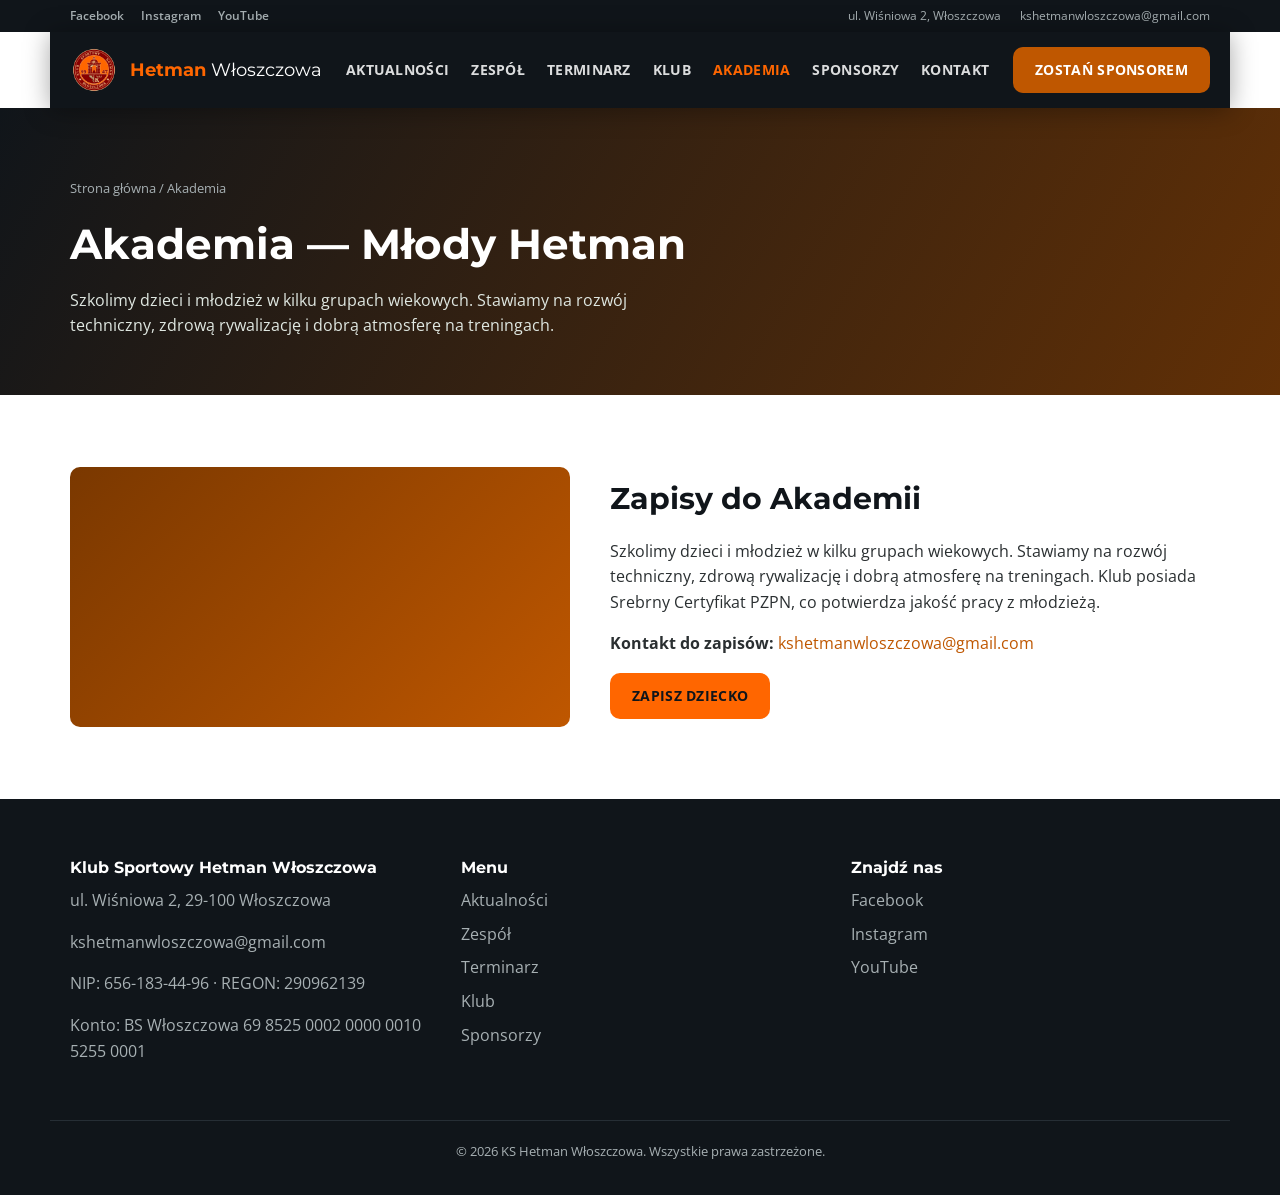
==== Strona-hetman/akademia.html @ 56210411 "Redesign site in the style of a big club (full-bleed hero, floating match bar) and split into separa" ====
<!DOCTYPE html>
<html lang="pl">
<head>
<meta charset="UTF-8">
<meta name="viewport" content="width=device-width, initial-scale=1.0">
<title>Akademia — KS Hetman Włoszczowa</title>
<meta name="description" content="Akademia Młody Hetman — szkolenie dzieci i młodzieży w KS Hetman Włoszczowa.">
<link rel="preconnect" href="https://fonts.googleapis.com">
<link href="https://fonts.googleapis.com/css2?family=Montserrat:wght@400;600;700;800;900&family=Open+Sans:wght@400;600&display=swap" rel="stylesheet">
<link rel="stylesheet" href="style.css">
</head>
<body>

<div class="topbar">
  <div class="container topbar-inner">
    <div class="topbar-social">
      <a href="#" aria-label="Facebook">Facebook</a>
      <a href="#" aria-label="Instagram">Instagram</a>
      <a href="#" aria-label="YouTube">YouTube</a>
    </div>
    <div class="topbar-contact">
      <span>ul. Wiśniowa 2, Włoszczowa</span>
      <span>kshetmanwloszczowa@gmail.com</span>
    </div>
  </div>
</div>

<header class="site-header">
  <div class="container navbar">
    <a class="brand" href="index.html">
      <img class="brand-logo" src="logo-klubu.png" alt="Herb KS Hetman Włoszczowa" onerror="this.src='placeholder-logo.svg'">
      <span class="brand-text"><strong>Hetman</strong> Włoszczowa</span>
    </a>

    <button class="nav-toggle" id="navToggle" aria-label="Otwórz menu">☰</button>

    <nav class="main-nav" id="mainNav">
      <a href="aktualnosci.html">Aktualności</a>
      <a href="zespol.html">Zespół</a>
      <a href="terminarz.html">Terminarz</a>
      <a href="klub.html">Klub</a>
      <a href="akademia.html" class="active">Akademia</a>
      <a href="sponsorzy.html">Sponsorzy</a>
      <a href="kontakt.html">Kontakt</a>
    </nav>

    <a class="btn btn-cta" href="sponsorzy.html">Zostań sponsorem</a>
  </div>
</header>

<section class="page-hero">
  <div class="container">
    <span class="breadcrumb"><a href="index.html">Strona główna</a> / Akademia</span>
    <h1>Akademia — Młody Hetman</h1>
    <p>Szkolimy dzieci i młodzież w kilku grupach wiekowych. Stawiamy na rozwój techniczny, zdrową rywalizację i dobrą atmosferę na treningach.</p>
  </div>
</section>

<section class="section" id="akademia">
  <div class="container academy-grid">
    <div class="academy-media" aria-hidden="true"></div>
    <div class="academy-text">
      <h2 class="section-title">Zapisy do Akademii</h2>
      <p>Szkolimy dzieci i młodzież w kilku grupach wiekowych. Stawiamy na rozwój techniczny, zdrową rywalizację i dobrą atmosferę na treningach. Klub posiada Srebrny Certyfikat PZPN, co potwierdza jakość pracy z młodzieżą.</p>
      <p><strong>Kontakt do zapisów:</strong> <a href="mailto:kshetmanwloszczowa@gmail.com">kshetmanwloszczowa@gmail.com</a></p>
      <a class="btn btn-primary" href="kontakt.html">Zapisz dziecko</a>
    </div>
  </div>
</section>

<footer class="site-footer">
  <div class="container footer-grid">
    <div>
      <h3>Klub Sportowy Hetman Włoszczowa</h3>
      <p>ul. Wiśniowa 2, 29-100 Włoszczowa</p>
      <p><a href="mailto:kshetmanwloszczowa@gmail.com">kshetmanwloszczowa@gmail.com</a></p>
      <p>NIP: 656-183-44-96 &middot; REGON: 290962139</p>
      <p>Konto: BS Włoszczowa 69 8525 0002 0000 0010 5255 0001</p>
    </div>
    <div>
      <h3>Menu</h3>
      <a href="aktualnosci.html">Aktualności</a>
      <a href="zespol.html">Zespół</a>
      <a href="terminarz.html">Terminarz</a>
      <a href="klub.html">Klub</a>
      <a href="sponsorzy.html">Sponsorzy</a>
    </div>
    <div>
      <h3>Znajdź nas</h3>
      <a href="#">Facebook</a>
      <a href="#">Instagram</a>
      <a href="#">YouTube</a>
    </div>
  </div>
  <div class="container footer-bottom">
    <p>&copy; <span id="year"></span> KS Hetman Włoszczowa. Wszystkie prawa zastrzeżone.</p>
  </div>
</footer>

<script src="script.js"></script>
</body>
</html>
---- Strona-hetman/style.css ----
/* =========================================================
   KS Hetman Włoszczowa — style strony
   Inspiracja układem: widzew.com.pl (skala dopasowana do klubu IV ligi)
   Kolory klubowe: zmień poniższe zmienne, gdy dodasz prawdziwe logo,
   aby dopasować odcienie do herbu klubu.
   ========================================================= */

:root {
  --color-primary: #bf5700;      /* ciemny pomarańcz z herbu klubu (główny kolor marki) */
  --color-primary-dark: #7a3800;
  --color-accent: #ff6600;       /* jaskrawy pomarańcz z herbu klubu */
  --color-cream: #f7e3c8;        /* kremowy akcent z herbu */
  --color-dark: #10151a;
  --color-dark-2: #171e24;
  --color-text: #2a2f31;
  --color-muted: #6b7280;
  --color-muted-light: #a7b0b3;
  --color-bg-alt: #f5f6f4;
  --color-white: #ffffff;

  --font-heading: 'Montserrat', sans-serif;
  --font-body: 'Open Sans', sans-serif;

  --radius: 10px;
  --shadow: 0 6px 20px rgba(0,0,0,0.08);
  --shadow-lg: 0 20px 40px rgba(0,0,0,0.35);
}

* { box-sizing: border-box; }
html { scroll-behavior: smooth; }

body {
  margin: 0;
  font-family: var(--font-body);
  color: var(--color-text);
  line-height: 1.6;
  background: var(--color-white);
}

h1, h2, h3, h4 {
  font-family: var(--font-heading);
  margin: 0 0 0.5em;
  color: var(--color-dark);
}

p { margin: 0 0 1em; }
a { text-decoration: none; color: var(--color-primary); }

.container {
  width: 100%;
  max-width: 1180px;
  margin: 0 auto;
  padding: 0 20px;
}

/* ===== TOPBAR ===== */
.topbar {
  background: var(--color-dark);
  color: var(--color-muted-light);
  font-size: 0.78rem;
}
.topbar-inner {
  display: flex;
  justify-content: space-between;
  align-items: center;
  padding: 6px 20px;
  flex-wrap: wrap;
  gap: 8px;
}
.topbar-social a {
  color: var(--color-muted-light);
  margin-right: 14px;
  font-weight: 600;
}
.topbar-contact span { margin-left: 16px; }

/* ===== NAVBAR ===== */
.site-header { position: sticky; top: 0; z-index: 50; }
.navbar {
  display: flex;
  align-items: center;
  justify-content: space-between;
  gap: 16px;
  padding: 14px 20px;
  background: var(--color-dark);
  box-shadow: 0 2px 24px rgba(0,0,0,0.35);
}
.brand {
  display: flex;
  align-items: center;
  gap: 12px;
}
.brand-logo {
  height: 48px;
  width: 48px;
  object-fit: contain;
}
.brand-text {
  font-family: var(--font-heading);
  font-size: 1.1rem;
  color: var(--color-white);
  white-space: nowrap;
}
.brand-text strong { color: var(--color-accent); }

.main-nav {
  display: flex;
  gap: 22px;
  flex: 1;
  justify-content: center;
}
.main-nav a {
  color: var(--color-white);
  opacity: 0.85;
  font-weight: 700;
  font-size: 0.85rem;
  text-transform: uppercase;
  letter-spacing: 0.3px;
}
.main-nav a:hover { color: var(--color-accent); opacity: 1; }
.main-nav a.active { color: var(--color-accent); opacity: 1; }

.nav-toggle {
  display: none;
  background: none;
  border: none;
  color: var(--color-white);
  font-size: 1.6rem;
  cursor: pointer;
}

.btn-cta {
  background: var(--color-primary);
  color: var(--color-white);
  padding: 10px 18px;
  border-radius: var(--radius);
  font-weight: 700;
  font-size: 0.85rem;
  white-space: nowrap;
}

/* ===== HERO: pełnoekranowe zdjęcie, tekst dosunięty do dołu (styl dużych klubów) ===== */
.hero {
  background-color: var(--color-primary-dark);
  background-size: cover;
  background-position: center 22%;
  color: var(--color-white);
  min-height: 100vh;
  display: flex;
  align-items: flex-end;
  padding: 40px 20px 160px;
}
.hero-content { max-width: 720px; }
.hero-feature-badge {
  display: inline-block;
  background: var(--color-accent);
  color: var(--color-dark);
  font-weight: 800;
  font-size: 0.75rem;
  text-transform: uppercase;
  letter-spacing: 0.5px;
  padding: 6px 12px;
  border-radius: 20px;
  margin-bottom: 16px;
}
.hero h1 {
  color: var(--color-white);
  font-size: clamp(2.4rem, 5vw, 4rem);
  line-height: 1.1;
}
.hero-content p { color: #dfe7e1; max-width: 520px; font-size: 1.05rem; }
.hero-cta { display: flex; gap: 14px; flex-wrap: wrap; }

.btn {
  display: inline-block;
  padding: 12px 22px;
  border-radius: var(--radius);
  font-weight: 700;
  font-size: 0.85rem;
  text-transform: uppercase;
  letter-spacing: 0.3px;
}
.btn-primary { background: var(--color-accent); color: var(--color-dark); }
.btn-outline { border: 2px solid var(--color-white); color: var(--color-white); }

/* ===== PASEK MECZOWY: "pływająca" belka najeżdżająca na dół zdjęcia hero ===== */
.match-bar {
  position: relative;
  z-index: 5;
  margin: -90px 0 40px;
}
.match-bar-inner {
  display: flex;
  flex-wrap: wrap;
  gap: 2px;
  border-radius: var(--radius);
  overflow: hidden;
  box-shadow: 0 20px 45px rgba(0,0,0,0.3);
}
.match-card {
  background: var(--color-white);
  color: var(--color-text);
  padding: 22px;
}
.match-card-inline { flex: 2; min-width: 300px; }
.match-card-label {
  display: block;
  text-transform: uppercase;
  font-size: 0.7rem;
  font-weight: 800;
  color: var(--color-primary);
  letter-spacing: 0.5px;
  margin-bottom: 10px;
}
.match-teams {
  display: flex;
  align-items: center;
  justify-content: space-between;
  margin: 6px 0 14px;
}
.team { display: flex; flex-direction: column; align-items: center; gap: 6px; flex: 1; }
.team img { width: 52px; height: 52px; object-fit: contain; }
.team span { font-weight: 700; font-size: 0.8rem; text-align: center; }
.match-score { font-weight: 800; font-size: 1.1rem; color: var(--color-muted); }
.match-meta { text-align: center; font-size: 0.8rem; color: var(--color-muted); margin: 0; }
.match-meta-league { font-weight: 700; color: var(--color-primary); margin-top: 2px; }

.last-match-strip {
  background: var(--color-dark);
  padding: 22px;
}
.last-match-strip-inline { flex: 1; min-width: 220px; display: flex; flex-direction: column; justify-content: center; }
.last-match-strip .match-card-label { color: var(--color-accent); }
.last-match-row {
  display: flex;
  align-items: center;
  justify-content: space-between;
  font-weight: 700;
  color: var(--color-white);
}

@media (max-width: 700px) {
  .hero { padding-bottom: 210px; }
  .match-bar-inner { border-radius: var(--radius); }
}

/* ===== BANER PODSTRONY (nagłówek na osobnych stronach, np. Aktualności, Zespół) ===== */
.page-hero {
  background: linear-gradient(120deg, var(--color-dark) 0%, var(--color-primary-dark) 130%);
  color: var(--color-white);
  padding: 70px 20px 56px;
}
.page-hero .breadcrumb {
  display: block;
  color: var(--color-muted-light);
  font-size: 0.82rem;
  margin-bottom: 12px;
}
.page-hero .breadcrumb a { color: var(--color-muted-light); }
.page-hero .breadcrumb a:hover { color: var(--color-accent); }
.page-hero a { color: var(--color-accent); }
.page-hero h1 {
  color: var(--color-white);
  font-size: clamp(1.9rem, 4vw, 2.6rem);
  margin-bottom: 10px;
}
.page-hero p {
  color: #dfe7e1;
  max-width: 620px;
  margin: 0;
}

/* ===== SKRÓTY / KAFELKI "POZNAJ KLUB" (strona główna → podstrony) ===== */
.quick-links-grid {
  display: grid;
  grid-template-columns: repeat(auto-fit, minmax(200px, 1fr));
  gap: 20px;
}
.quick-link-card {
  display: block;
  background: var(--color-white);
  border-radius: var(--radius);
  padding: 26px 22px;
  box-shadow: var(--shadow);
  border-top: 3px solid var(--color-accent);
  transition: transform 0.25s ease, box-shadow 0.25s ease;
}
.quick-link-card:hover { transform: translateY(-6px); box-shadow: var(--shadow-lg); }
.quick-link-card h3 { margin-bottom: 6px; font-size: 1.1rem; }
.quick-link-card p { margin: 0; color: var(--color-muted); font-size: 0.88rem; }
.quick-link-card span.quick-link-arrow { display: inline-block; margin-top: 10px; font-weight: 800; color: var(--color-primary); }

.section-more { text-align: center; margin-top: 36px; }

/* ===== KONTAKT (osobna strona) ===== */
.contact-grid {
  display: grid;
  grid-template-columns: repeat(auto-fit, minmax(220px, 1fr));
  gap: 20px;
}
.contact-card {
  background: var(--color-white);
  border-radius: var(--radius);
  padding: 24px;
  box-shadow: var(--shadow);
}
.contact-card h3 { font-size: 0.95rem; text-transform: uppercase; letter-spacing: 0.4px; color: var(--color-primary); margin-bottom: 10px; }
.contact-card p { margin: 0 0 6px; }
.contact-card a { color: var(--color-text); font-weight: 700; }
.contact-card a:hover { color: var(--color-primary); }

/* ===== STATS STRIP (osiągnięcia) ===== */
.stats-strip {
  background: var(--color-dark-2);
  padding: 24px 0;
}
.stats-grid {
  display: grid;
  grid-template-columns: repeat(4, 1fr);
  gap: 20px;
  text-align: center;
}
.stat strong { display: block; color: var(--color-accent); font-size: 1.4rem; font-family: var(--font-heading); }
.stat span { color: var(--color-muted-light); font-size: 0.8rem; }

/* ===== SECTIONS ===== */
.section { padding: 72px 0; }
.section-alt { background: var(--color-bg-alt); }
.section-dark { background: var(--color-dark); }
.section-title { font-size: 1.9rem; }
.section-title-light { color: var(--color-white); }
.section-sub { color: var(--color-muted); max-width: 640px; margin-bottom: 28px; }
.section-sub-light { color: var(--color-muted-light); }
.section-head {
  display: flex;
  justify-content: space-between;
  align-items: flex-end;
  flex-wrap: wrap;
  gap: 16px;
  margin-bottom: 28px;
}
.section-head .section-title { margin-bottom: 0; }

.tag-filters { display: flex; gap: 10px; flex-wrap: wrap; }
.tag {
  padding: 6px 14px;
  border-radius: 20px;
  background: var(--color-bg-alt);
  color: var(--color-muted);
  font-size: 0.78rem;
  font-weight: 700;
}
.tag-active { background: var(--color-primary); color: var(--color-white); }

/* ===== NEWS ===== */
.news-grid {
  display: grid;
  grid-template-columns: repeat(auto-fit, minmax(280px, 1fr));
  gap: 24px;
}
.news-card {
  background: var(--color-white);
  border-radius: var(--radius);
  overflow: hidden;
  box-shadow: var(--shadow);
  transition: transform 0.25s ease, box-shadow 0.25s ease;
}
.news-card:hover {
  transform: translateY(-6px);
  box-shadow: var(--shadow-lg);
}
.news-thumb {
  height: 160px;
  background: linear-gradient(135deg, var(--color-primary), var(--color-primary-dark));
  overflow: hidden;
}
.news-body { padding: 20px; position: relative; }
.news-tag {
  display: inline-block;
  background: var(--color-accent);
  color: var(--color-dark);
  font-size: 0.7rem;
  font-weight: 800;
  text-transform: uppercase;
  padding: 3px 10px;
  border-radius: 12px;
  margin-bottom: 10px;
}
.news-date { color: var(--color-muted); font-size: 0.78rem; text-transform: uppercase; margin-left: 8px; }
.news-link { font-weight: 700; }

/* ===== ZESPÓŁ ===== */
.squad-grid {
  display: grid;
  grid-template-columns: repeat(auto-fit, minmax(160px, 1fr));
  gap: 20px;
}
.player-card {
  text-align: center;
  background: var(--color-dark-2);
  border-radius: var(--radius);
  padding: 16px;
  transition: transform 0.25s ease;
}
.player-card:hover { transform: translateY(-6px); }
.player-photo {
  height: 160px;
  width: 100%;
  border-radius: 8px;
  background: linear-gradient(135deg, #3a4550, #1f272e);
  margin-bottom: 10px;
  object-fit: cover;
  object-position: top center;
  display: block;
}
.player-card h4 { margin: 4px 0 0; font-size: 0.95rem; color: var(--color-white); }
.player-card span { color: var(--color-muted-light); font-size: 0.8rem; }

/* ===== TERMINARZ ===== */
.table-scroll { overflow-x: auto; }
.fixtures-table {
  width: 100%;
  min-width: 480px;
  border-collapse: collapse;
  background: var(--color-white);
  box-shadow: var(--shadow);
  border-radius: var(--radius);
  overflow: hidden;
}
.fixtures-table th, .fixtures-table td {
  padding: 14px 16px;
  text-align: left;
  border-bottom: 1px solid #ececec;
  font-size: 0.9rem;
}
.fixtures-table th {
  background: var(--color-primary);
  color: var(--color-white);
  text-transform: uppercase;
  font-size: 0.78rem;
}
.fixtures-table + .fixtures-table,
.fixtures-subtitle + .fixtures-table { margin-top: 8px; }
.fixtures-subtitle {
  font-size: 1.05rem;
  margin: 32px 0 14px;
}
.fixtures-table { margin-bottom: 8px; }
.score-win { color: #1a7d2e; font-weight: 800; }
.score-loss { color: var(--color-primary); font-weight: 800; }
.score-draw { color: var(--color-muted); font-weight: 800; }

.table-position-strip {
  display: flex;
  flex-wrap: wrap;
  gap: 20px;
  background: var(--color-bg-alt);
  border-radius: var(--radius);
  padding: 16px 20px;
  margin-bottom: 30px;
  font-size: 0.85rem;
  color: var(--color-muted);
}
.table-position-strip strong { color: var(--color-primary); font-family: var(--font-heading); }

/* ===== O KLUBIE ===== */
.about-grid {
  display: grid;
  grid-template-columns: 1.2fr 1fr;
  gap: 40px;
  align-items: center;
}
.about-media {
  min-height: 260px;
  border-radius: var(--radius);
  background: linear-gradient(135deg, var(--color-accent), var(--color-primary));
}

/* ===== HISTORIA KLUBU (linia czasu, animacje) ===== */
.eyebrow-dark { color: var(--color-primary); text-transform: uppercase; font-weight: 800; font-size: 0.78rem; letter-spacing: 1px; margin-bottom: 6px; }
.eyebrow-light { color: var(--color-accent); }

/* Ukrycie/animacja działa tylko gdy JS dodał klasę .js-reveal do <body> — bez JS treść jest zawsze widoczna */
.js-reveal .reveal-item {
  opacity: 0;
  transform: translateY(24px);
  transition: opacity 0.6s ease, transform 0.6s ease;
}
.js-reveal .reveal-item.is-visible {
  opacity: 1;
  transform: translateY(0);
}

.history-stats {
  display: grid;
  grid-template-columns: repeat(4, 1fr);
  gap: 20px;
  margin: 36px 0 56px;
}
.history-stat {
  background: var(--color-white);
  border-radius: var(--radius);
  padding: 22px 20px;
  box-shadow: var(--shadow);
  border-top: 3px solid var(--color-accent);
}
.history-stat strong {
  display: block;
  font-family: var(--font-heading);
  font-size: 1.8rem;
  color: var(--color-primary);
}
.history-stat > span {
  display: block;
  font-weight: 700;
  font-size: 0.85rem;
  color: var(--color-dark);
  margin: 4px 0 8px;
  text-transform: uppercase;
  letter-spacing: 0.3px;
}
.history-stat p { font-size: 0.85rem; color: var(--color-muted); margin: 0; }

.timeline { position: relative; padding-left: 32px; }
.timeline-line {
  position: absolute;
  left: 5px;
  top: 6px;
  bottom: 6px;
  width: 2px;
  background: linear-gradient(to bottom, var(--color-accent), var(--color-primary));
}
.timeline-item { position: relative; padding-bottom: 30px; }
.timeline-item:last-child { padding-bottom: 0; }
.timeline-dot {
  position: absolute;
  left: -32px;
  top: 4px;
  width: 12px;
  height: 12px;
  border-radius: 50%;
  background: var(--color-primary);
  border: 3px solid var(--color-white);
  box-shadow: 0 0 0 2px var(--color-primary);
}
.timeline-dot-highlight { background: var(--color-accent); box-shadow: 0 0 0 2px var(--color-accent); }
.timeline-card {
  background: var(--color-white);
  border-radius: var(--radius);
  padding: 16px 20px;
  box-shadow: var(--shadow);
}
.timeline-card-highlight { border-left: 4px solid var(--color-accent); }
.timeline-year {
  display: inline-block;
  font-family: var(--font-heading);
  font-weight: 800;
  color: var(--color-primary);
  font-size: 0.95rem;
  margin-bottom: 6px;
}
.timeline-card p { margin: 0; font-size: 0.88rem; color: var(--color-text); }

/* ===== AKADEMIA ===== */
.academy-grid {
  display: grid;
  grid-template-columns: 1fr 1.2fr;
  gap: 40px;
  align-items: center;
}
.academy-media {
  min-height: 260px;
  border-radius: var(--radius);
  background: linear-gradient(135deg, var(--color-primary-dark), var(--color-primary));
}

/* ===== SPONSORZY ===== */
.sponsor-tier { margin-bottom: 40px; }
.sponsor-tier:last-child { margin-bottom: 0; }
.sponsor-tier-label {
  display: block;
  color: var(--color-accent);
  font-weight: 800;
  text-transform: uppercase;
  font-size: 0.78rem;
  letter-spacing: 0.5px;
  margin-bottom: 14px;
}
.sponsor-main { display: flex; justify-content: center; }
.sponsors-grid {
  display: grid;
  grid-template-columns: repeat(auto-fit, minmax(160px, 1fr));
  gap: 20px;
  align-items: center;
}
.sponsors-grid-sm { grid-template-columns: repeat(auto-fit, minmax(120px, 1fr)); }
.sponsor-logo {
  display: flex;
  align-items: center;
  justify-content: center;
  height: 90px;
  background: rgba(255,255,255,0.06);
  border: 1px solid rgba(255,255,255,0.12);
  border-radius: var(--radius);
  padding: 12px;
}
.sponsor-logo-lg { height: 130px; width: 320px; }
.sponsor-logo img { max-width: 100%; max-height: 100%; object-fit: contain; }
.sponsor-empty { position: relative; }
.sponsor-empty img { visibility: hidden; }
.sponsor-empty::after {
  content: "Logo sponsora";
  position: absolute;
  color: var(--color-muted-light);
  font-size: 0.75rem;
}

/* ===== FOOTER ===== */
.site-footer {
  background: var(--color-dark);
  color: var(--color-muted-light);
  padding: 56px 0 20px;
}
.footer-grid {
  display: grid;
  grid-template-columns: repeat(auto-fit, minmax(200px, 1fr));
  gap: 32px;
}
.footer-grid h3 { color: var(--color-white); font-size: 1rem; }
.footer-grid a { display: block; color: var(--color-muted-light); margin-bottom: 8px; }
.footer-bottom {
  margin-top: 40px;
  padding-top: 20px;
  border-top: 1px solid #262e35;
  font-size: 0.8rem;
  text-align: center;
}

/* ===== RESPONSYWNOŚĆ ===== */
@media (max-width: 960px) {
  .about-grid, .academy-grid { grid-template-columns: 1fr; }
  .history-stats { grid-template-columns: repeat(2, 1fr); }
  .academy-grid .academy-media { order: -1; }
  .stats-grid { grid-template-columns: repeat(2, 1fr); }
  .nav-toggle { display: block; }
  .main-nav {
    display: none;
    position: absolute;
    top: 100%;
    left: 0;
    right: 0;
    background: var(--color-white);
    flex-direction: column;
    padding: 16px 20px;
    box-shadow: var(--shadow);
  }
  .main-nav.open { display: flex; }
  .main-nav a { color: var(--color-dark); opacity: 1; }
  .navbar { flex-wrap: wrap; }
}
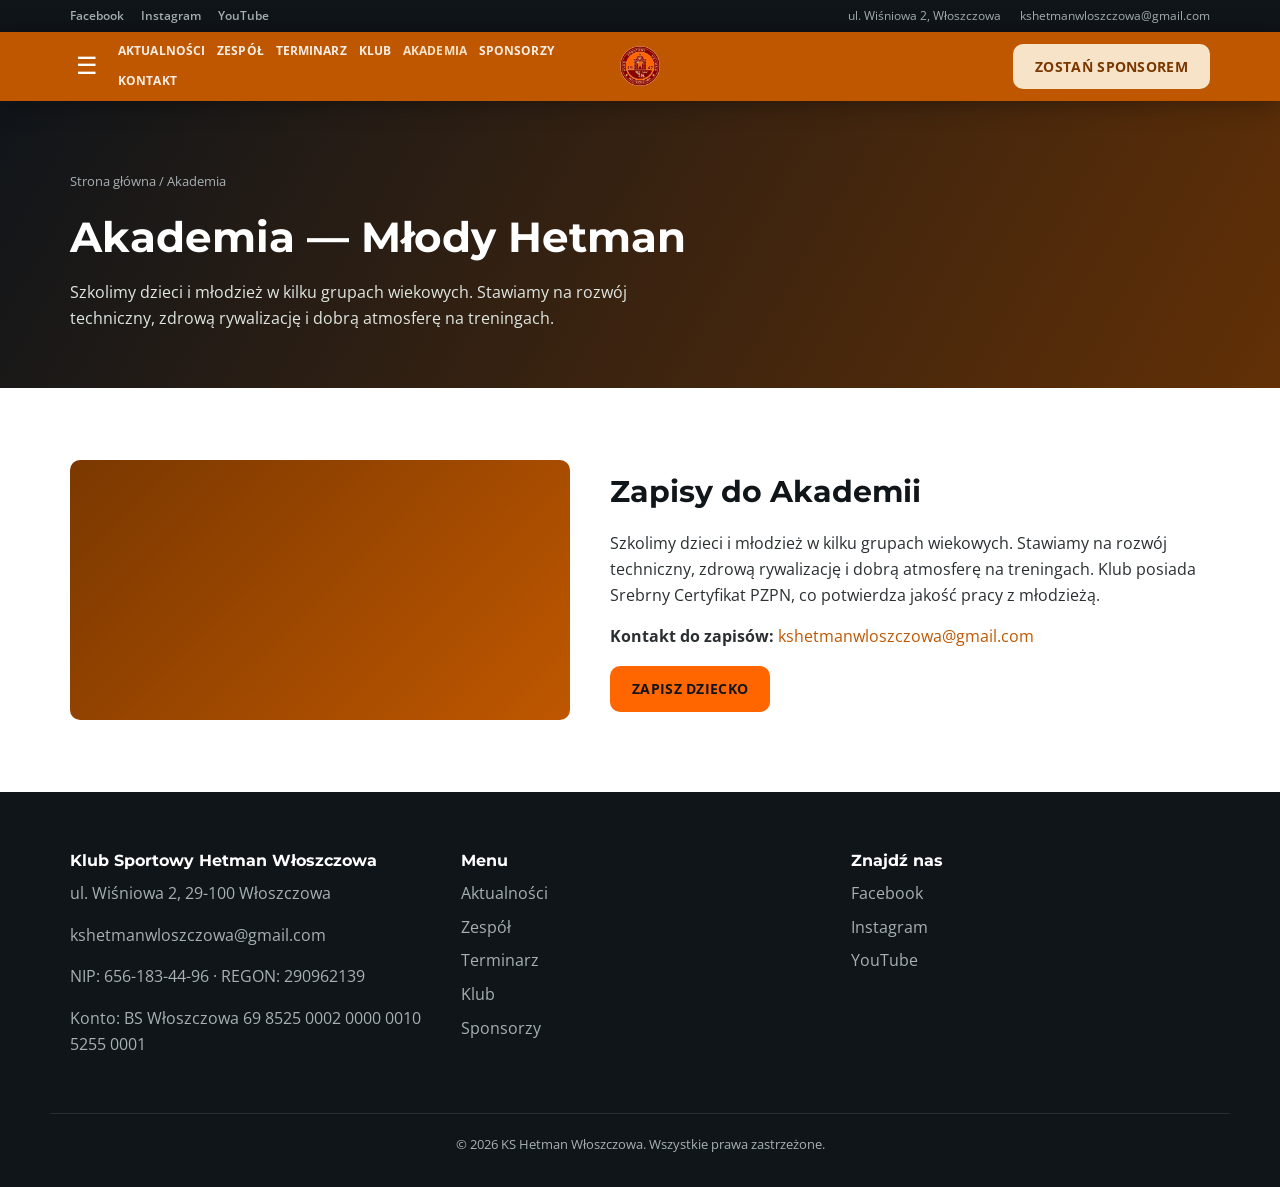
==== commit 6e2e08f6: "Restyle header in the style of widzew.com.pl (orange, no ticket buttons) - Full-bleed solid orange n" ====
--- a/Strona-hetman/akademia.html
+++ b/Strona-hetman/akademia.html
@@ -27,14 +27,9 @@
 
 <header class="site-header">
   <div class="container navbar">
-    <a class="brand" href="index.html">
-      <img class="brand-logo" src="logo-klubu.png" alt="Herb KS Hetman Włoszczowa" onerror="this.src='placeholder-logo.svg'">
-      <span class="brand-text"><strong>Hetman</strong> Włoszczowa</span>
-    </a>
-
-    <button class="nav-toggle" id="navToggle" aria-label="Otwórz menu">☰</button>
-
-    <nav class="main-nav" id="mainNav">
+    <div class="navbar-left">
+      <button class="nav-toggle" id="navToggle" aria-label="Otwórz menu">☰</button>
+      <nav class="main-nav" id="mainNav">
       <a href="aktualnosci.html">Aktualności</a>
       <a href="zespol.html">Zespół</a>
       <a href="terminarz.html">Terminarz</a>
@@ -43,8 +38,15 @@
       <a href="sponsorzy.html">Sponsorzy</a>
       <a href="kontakt.html">Kontakt</a>
     </nav>
+    </div>
 
-    <a class="btn btn-cta" href="sponsorzy.html">Zostań sponsorem</a>
+    <a class="brand brand-center" href="index.html">
+      <img class="brand-logo" src="logo-klubu.png" alt="Herb KS Hetman Włoszczowa" onerror="this.src='placeholder-logo.svg'">
+    </a>
+
+    <div class="navbar-right">
+      <a class="btn btn-cta" href="sponsorzy.html">Zostań sponsorem</a>
+    </div>
   </div>
 </header>
 
--- a/Strona-hetman/style.css
+++ b/Strona-hetman/style.css
@@ -74,70 +74,82 @@
 }
 .topbar-contact span { margin-left: 16px; }
 
-/* ===== NAVBAR ===== */
-.site-header { position: sticky; top: 0; z-index: 50; }
+/* ===== NAVBAR (pełna pomarańczowa belka, herb na środku — układ jak widzew.com.pl) ===== */
+.site-header {
+  position: sticky;
+  top: 0;
+  z-index: 50;
+  background: var(--color-primary);
+  box-shadow: 0 2px 24px rgba(0,0,0,0.35);
+}
 .navbar {
-  display: flex;
-  align-items: center;
-  justify-content: space-between;
+  position: relative;
+  display: grid;
+  grid-template-columns: 1fr auto 1fr;
+  align-items: center;
   gap: 16px;
-  padding: 14px 20px;
-  background: var(--color-dark);
-  box-shadow: 0 2px 24px rgba(0,0,0,0.35);
-}
+  padding: 10px 20px;
+}
+.navbar-left {
+  display: flex;
+  align-items: center;
+  gap: 14px;
+  justify-self: start;
+  min-width: 0;
+}
+.navbar-right { justify-self: end; }
+
 .brand {
   display: flex;
   align-items: center;
+}
+.brand-center { justify-self: center; }
+.brand-logo {
+  height: 46px;
+  width: 46px;
+  object-fit: contain;
+}
+
+.main-nav {
+  display: flex;
   gap: 12px;
-}
-.brand-logo {
-  height: 48px;
-  width: 48px;
-  object-fit: contain;
-}
-.brand-text {
-  font-family: var(--font-heading);
-  font-size: 1.1rem;
-  color: var(--color-white);
+  flex-wrap: wrap;
+}
+.main-nav a {
+  color: var(--color-white);
+  opacity: 0.9;
+  font-weight: 700;
+  font-size: 0.72rem;
+  text-transform: uppercase;
+  letter-spacing: 0.1px;
   white-space: nowrap;
 }
-.brand-text strong { color: var(--color-accent); }
-
-.main-nav {
-  display: flex;
-  gap: 22px;
-  flex: 1;
-  justify-content: center;
-}
-.main-nav a {
-  color: var(--color-white);
-  opacity: 0.85;
-  font-weight: 700;
-  font-size: 0.85rem;
-  text-transform: uppercase;
-  letter-spacing: 0.3px;
-}
-.main-nav a:hover { color: var(--color-accent); opacity: 1; }
-.main-nav a.active { color: var(--color-accent); opacity: 1; }
+.main-nav a:hover { color: var(--color-cream); opacity: 1; }
+.main-nav a.active { color: var(--color-cream); opacity: 1; }
 
 .nav-toggle {
-  display: none;
+  display: inline-flex;
   background: none;
   border: none;
   color: var(--color-white);
-  font-size: 1.6rem;
+  font-size: 1.5rem;
+  line-height: 1;
   cursor: pointer;
+  flex-shrink: 0;
 }
 
 .btn-cta {
-  background: var(--color-primary);
-  color: var(--color-white);
+  background: var(--color-cream);
+  color: var(--color-primary-dark);
   padding: 10px 18px;
   border-radius: var(--radius);
-  font-weight: 700;
-  font-size: 0.85rem;
+  font-weight: 800;
+  font-size: 0.8rem;
+  text-transform: uppercase;
+  letter-spacing: 0.3px;
   white-space: nowrap;
 }
+.btn-cta:hover { background: var(--color-white); }
 
 /* ===== HERO: pełnoekranowe zdjęcie, tekst dosunięty do dołu (styl dużych klubów) ===== */
 .hero {
@@ -389,32 +401,134 @@
 .news-date { color: var(--color-muted); font-size: 0.78rem; text-transform: uppercase; margin-left: 8px; }
 .news-link { font-weight: 700; }
 
-/* ===== ZESPÓŁ ===== */
+/* ===== ZESPÓŁ (pełna strona kadry, styl jak "Poznaj drużynę") ===== */
 .squad-grid {
   display: grid;
-  grid-template-columns: repeat(auto-fit, minmax(160px, 1fr));
-  gap: 20px;
+  grid-template-columns: repeat(auto-fill, minmax(230px, 1fr));
+  gap: 4px;
 }
 .player-card {
-  text-align: center;
-  background: var(--color-dark-2);
-  border-radius: var(--radius);
-  padding: 16px;
+  display: block;
+  background: transparent;
+  padding: 0;
   transition: transform 0.25s ease;
 }
-.player-card:hover { transform: translateY(-6px); }
+.player-card:hover { transform: translateY(-4px); }
 .player-photo {
-  height: 160px;
+  height: 300px;
   width: 100%;
-  border-radius: 8px;
+  border-radius: 0;
   background: linear-gradient(135deg, #3a4550, #1f272e);
-  margin-bottom: 10px;
+  margin-bottom: 0;
   object-fit: cover;
   object-position: top center;
   display: block;
-}
-.player-card h4 { margin: 4px 0 0; font-size: 0.95rem; color: var(--color-white); }
+  transition: transform 0.3s ease;
+}
+.player-card:hover .player-photo { transform: scale(1.03); }
+.player-card-info {
+  display: flex;
+  align-items: baseline;
+  gap: 10px;
+  padding: 14px 6px 4px;
+}
+.player-card-number {
+  font-family: var(--font-heading);
+  font-weight: 900;
+  font-size: 2rem;
+  color: var(--color-accent);
+  line-height: 1;
+}
+.player-card-text { display: flex; flex-direction: column; }
+.player-card h4 {
+  margin: 0;
+  font-size: 0.95rem;
+  font-weight: 800;
+  text-transform: uppercase;
+  letter-spacing: 0.3px;
+  color: var(--color-white);
+}
 .player-card span { color: var(--color-muted-light); font-size: 0.8rem; }
+
+/* ===== POZNAJ DRUŻYNĘ (karuzela zdjęć na stronie głównej) ===== */
+.team-see-all {
+  color: var(--color-accent);
+  font-weight: 800;
+  font-size: 0.8rem;
+  text-transform: uppercase;
+  letter-spacing: 0.4px;
+  white-space: nowrap;
+}
+.team-see-all:hover { color: var(--color-white); }
+
+.team-carousel { position: relative; }
+.team-carousel-track {
+  display: flex;
+  gap: 4px;
+  overflow-x: auto;
+  scroll-snap-type: x mandatory;
+  scrollbar-width: none;
+  padding-bottom: 4px;
+}
+.team-carousel-track::-webkit-scrollbar { display: none; }
+.team-carousel-card {
+  flex: 0 0 220px;
+  scroll-snap-align: start;
+  display: block;
+}
+.team-carousel-photo {
+  height: 280px;
+  background-size: cover;
+  background-position: top center;
+  background-color: var(--color-dark-2);
+  transition: transform 0.3s ease;
+}
+.team-carousel-card:hover .team-carousel-photo { transform: scale(1.03); }
+.team-carousel-info {
+  display: flex;
+  align-items: baseline;
+  gap: 10px;
+  padding: 14px 6px 4px;
+}
+.team-carousel-number {
+  font-family: var(--font-heading);
+  font-weight: 900;
+  font-size: 2rem;
+  color: var(--color-accent);
+  line-height: 1;
+}
+.team-carousel-name {
+  font-family: var(--font-heading);
+  font-weight: 800;
+  font-size: 0.92rem;
+  color: var(--color-white);
+  text-transform: uppercase;
+  letter-spacing: 0.3px;
+}
+.carousel-arrow {
+  position: absolute;
+  top: 40%;
+  transform: translateY(-50%);
+  background: rgba(16,21,26,0.7);
+  border: 1px solid rgba(255,255,255,0.25);
+  color: var(--color-white);
+  width: 40px;
+  height: 40px;
+  border-radius: 50%;
+  font-size: 1.3rem;
+  line-height: 1;
+  cursor: pointer;
+  z-index: 5;
+}
+.carousel-arrow:hover { background: var(--color-accent); border-color: var(--color-accent); color: var(--color-dark); }
+.carousel-arrow-left { left: -8px; }
+.carousel-arrow-right { right: -8px; }
+
+@media (max-width: 700px) {
+  .team-carousel-card { flex: 0 0 160px; }
+  .team-carousel-photo { height: 200px; }
+  .carousel-arrow { display: none; }
+}
 
 /* ===== TERMINARZ ===== */
 .table-scroll { overflow-x: auto; }
@@ -642,7 +756,6 @@
   .history-stats { grid-template-columns: repeat(2, 1fr); }
   .academy-grid .academy-media { order: -1; }
   .stats-grid { grid-template-columns: repeat(2, 1fr); }
-  .nav-toggle { display: block; }
   .main-nav {
     display: none;
     position: absolute;
@@ -653,8 +766,11 @@
     flex-direction: column;
     padding: 16px 20px;
     box-shadow: var(--shadow);
+    z-index: 10;
   }
   .main-nav.open { display: flex; }
   .main-nav a { color: var(--color-dark); opacity: 1; }
-  .navbar { flex-wrap: wrap; }
-}
+  .navbar { grid-template-columns: auto 1fr auto; padding: 10px 16px; }
+  .brand-logo { height: 44px; width: 44px; }
+  .btn-cta { padding: 8px 12px; font-size: 0.72rem; }
+}
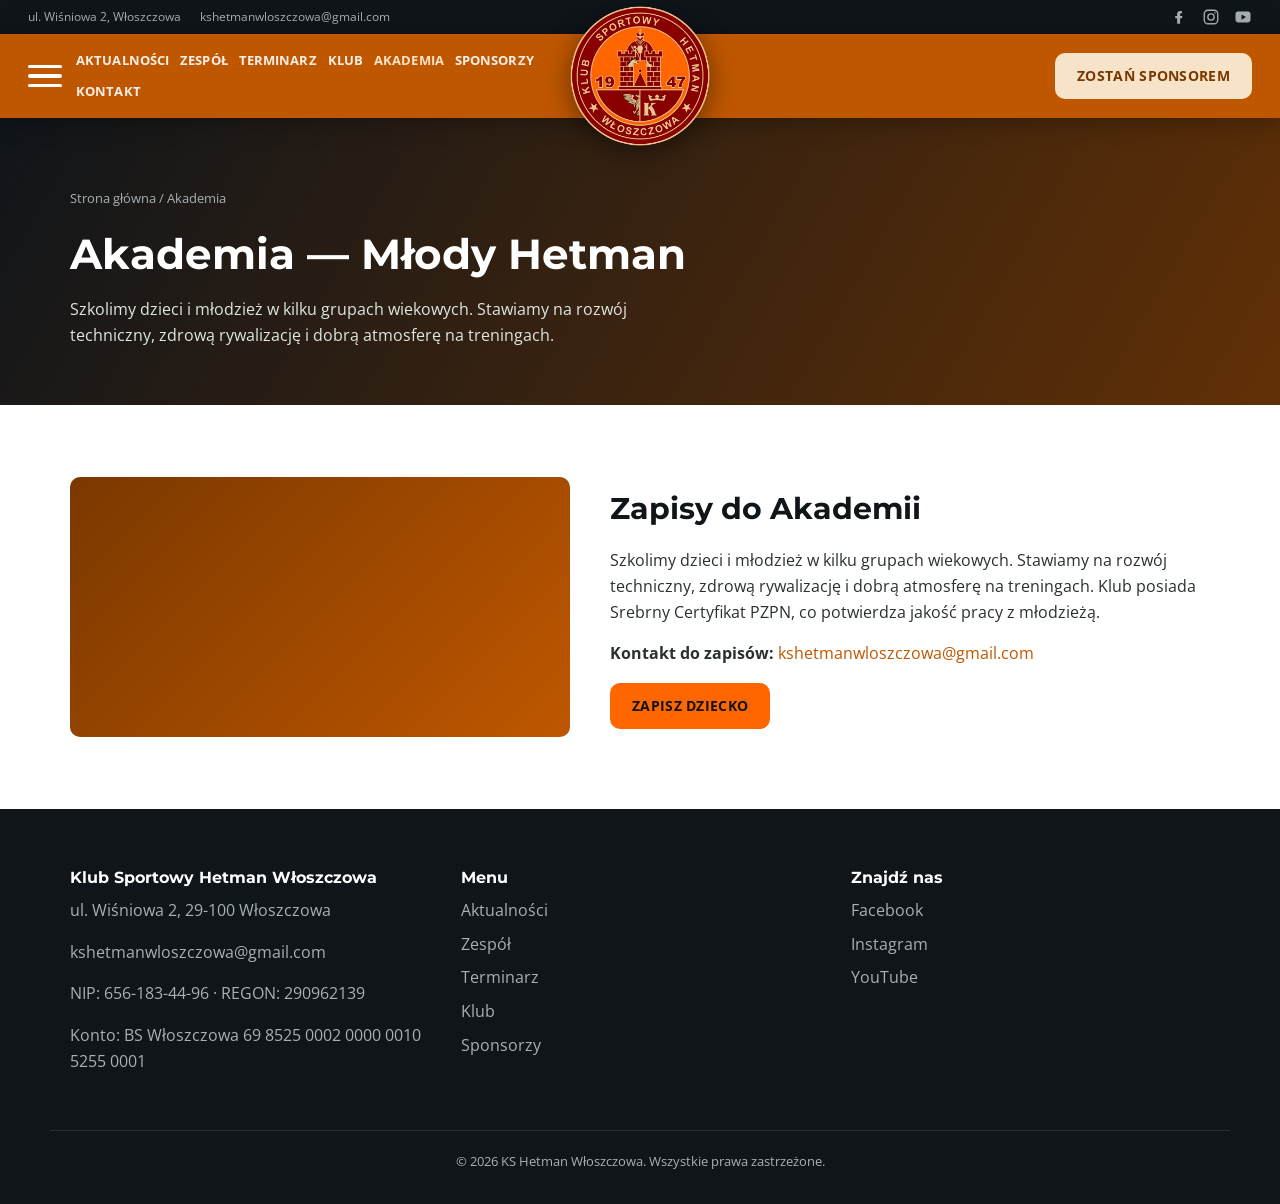
==== commit 248ecc7a: "Make header full-width 1:1 with widzew.com.pl: bigger crest, SM icons - Drop the .container max-widt" ====
--- a/Strona-hetman/akademia.html
+++ b/Strona-hetman/akademia.html
@@ -12,23 +12,23 @@
 <body>
 
 <div class="topbar">
-  <div class="container topbar-inner">
-    <div class="topbar-social">
-      <a href="#" aria-label="Facebook">Facebook</a>
-      <a href="#" aria-label="Instagram">Instagram</a>
-      <a href="#" aria-label="YouTube">YouTube</a>
-    </div>
+  <div class="topbar-inner">
     <div class="topbar-contact">
       <span>ul. Wiśniowa 2, Włoszczowa</span>
       <span>kshetmanwloszczowa@gmail.com</span>
+    </div>
+    <div class="topbar-social">
+      <a href="#" aria-label="Facebook"><svg viewBox="0 0 24 24" width="18" height="18" fill="currentColor" aria-hidden="true"><path d="M13.5 21v-7.5h2.5l.5-3h-3V8.5c0-.9.3-1.5 1.6-1.5H16V4.2C15.6 4.1 14.6 4 13.5 4c-2.4 0-4 1.5-4 4.2V10.5H7v3h2.5V21h4z"/></svg></a>
+      <a href="#" aria-label="Instagram"><svg viewBox="0 0 24 24" width="18" height="18" fill="none" stroke="currentColor" stroke-width="1.8" aria-hidden="true"><rect x="3" y="3" width="18" height="18" rx="5"/><circle cx="12" cy="12" r="4.2"/><circle cx="17.3" cy="6.7" r="1" fill="currentColor" stroke="none"/></svg></a>
+      <a href="#" aria-label="YouTube"><svg viewBox="0 0 24 24" width="18" height="18" fill="currentColor" aria-hidden="true"><path d="M22 8.2c0-1.8-1.4-3.2-3.2-3.4C16.6 4.5 12 4.5 12 4.5s-4.6 0-6.8.3C3.4 5 2 6.4 2 8.2v7.6c0 1.8 1.4 3.2 3.2 3.4 2.2.3 6.8.3 6.8.3s4.6 0 6.8-.3c1.8-.2 3.2-1.6 3.2-3.4V8.2zM10 15.5v-7l6 3.5-6 3.5z"/></svg></a>
     </div>
   </div>
 </div>
 
 <header class="site-header">
-  <div class="container navbar">
+  <div class="navbar">
     <div class="navbar-left">
-      <button class="nav-toggle" id="navToggle" aria-label="Otwórz menu">☰</button>
+      <button class="nav-toggle" id="navToggle" aria-label="Otwórz menu"><span></span><span></span><span></span></button>
       <nav class="main-nav" id="mainNav">
       <a href="aktualnosci.html">Aktualności</a>
       <a href="zespol.html">Zespół</a>
--- a/Strona-hetman/style.css
+++ b/Strona-hetman/style.css
@@ -53,7 +53,7 @@
   padding: 0 20px;
 }
 
-/* ===== TOPBAR ===== */
+/* ===== TOPBAR (pełna szerokość, bez ograniczenia przez .container) ===== */
 .topbar {
   background: var(--color-dark);
   color: var(--color-muted-light);
@@ -63,18 +63,20 @@
   display: flex;
   justify-content: space-between;
   align-items: center;
-  padding: 6px 20px;
+  padding: 7px 28px;
   flex-wrap: wrap;
   gap: 8px;
 }
+.topbar-contact span { margin-right: 16px; }
+.topbar-social { display: flex; align-items: center; gap: 14px; }
 .topbar-social a {
   color: var(--color-muted-light);
-  margin-right: 14px;
-  font-weight: 600;
-}
-.topbar-contact span { margin-left: 16px; }
-
-/* ===== NAVBAR (pełna pomarańczowa belka, herb na środku — układ jak widzew.com.pl) ===== */
+  display: inline-flex;
+  align-items: center;
+}
+.topbar-social a:hover { color: var(--color-accent); }
+
+/* ===== NAVBAR (pełna pomarańczowa belka na całą szerokość, herb na środku — jak widzew.com.pl) ===== */
 .site-header {
   position: sticky;
   top: 0;
@@ -84,42 +86,54 @@
 }
 .navbar {
   position: relative;
-  display: grid;
-  grid-template-columns: 1fr auto 1fr;
-  align-items: center;
-  gap: 16px;
-  padding: 10px 20px;
+  display: flex;
+  align-items: center;
+  justify-content: space-between;
+  gap: 20px;
+  padding: 16px 28px;
+  overflow: visible;
 }
 .navbar-left {
   display: flex;
   align-items: center;
   gap: 14px;
-  justify-self: start;
   min-width: 0;
-}
-.navbar-right { justify-self: end; }
-
+  /* nie może wchodzić pod herb na środku belki */
+  max-width: calc(50% - 95px);
+}
+.navbar-right { flex-shrink: 0; }
+
+/* Herb "wybija się" ponad belkę — pływa na środku, niezależnie od układu
+   menu/przycisku, więc nie zabiera im miejsca (jak na widzew.com.pl) */
+.brand-center {
+  position: absolute;
+  left: 50%;
+  top: 50%;
+  transform: translate(-50%, -50%);
+  z-index: 5;
+}
 .brand {
   display: flex;
   align-items: center;
 }
-.brand-center { justify-self: center; }
 .brand-logo {
-  height: 46px;
-  width: 46px;
+  height: 160px;
+  width: 160px;
   object-fit: contain;
+  filter: drop-shadow(0 6px 14px rgba(0,0,0,0.45));
 }
 
 .main-nav {
   display: flex;
-  gap: 12px;
+  gap: 11px;
   flex-wrap: wrap;
+  min-width: 0;
 }
 .main-nav a {
   color: var(--color-white);
   opacity: 0.9;
   font-weight: 700;
-  font-size: 0.72rem;
+  font-size: 0.8rem;
   text-transform: uppercase;
   letter-spacing: 0.1px;
   white-space: nowrap;
@@ -127,24 +141,35 @@
 .main-nav a:hover { color: var(--color-cream); opacity: 1; }
 .main-nav a.active { color: var(--color-cream); opacity: 1; }
 
+/* Duża, gruba ikonka hamburgera (3 belki), jak u widzew.com.pl */
 .nav-toggle {
   display: inline-flex;
+  flex-direction: column;
+  justify-content: center;
+  gap: 6px;
+  width: 34px;
+  height: 26px;
   background: none;
   border: none;
-  color: var(--color-white);
-  font-size: 1.5rem;
-  line-height: 1;
+  padding: 0;
   cursor: pointer;
   flex-shrink: 0;
+}
+.nav-toggle span {
+  display: block;
+  width: 100%;
+  height: 3.5px;
+  background: var(--color-white);
+  border-radius: 2px;
 }
 
 .btn-cta {
   background: var(--color-cream);
   color: var(--color-primary-dark);
-  padding: 10px 18px;
+  padding: 14px 24px;
   border-radius: var(--radius);
   font-weight: 800;
-  font-size: 0.8rem;
+  font-size: 0.9rem;
   text-transform: uppercase;
   letter-spacing: 0.3px;
   white-space: nowrap;
@@ -770,7 +795,8 @@
   }
   .main-nav.open { display: flex; }
   .main-nav a { color: var(--color-dark); opacity: 1; }
-  .navbar { grid-template-columns: auto 1fr auto; padding: 10px 16px; }
-  .brand-logo { height: 44px; width: 44px; }
-  .btn-cta { padding: 8px 12px; font-size: 0.72rem; }
-}
+  .navbar { padding: 10px 16px; }
+  .brand-logo { height: 64px; width: 64px; }
+  .btn-cta { padding: 7px 10px; font-size: 0.62rem; letter-spacing: 0; }
+  .navbar-right { max-width: calc(50% - 40px); }
+}
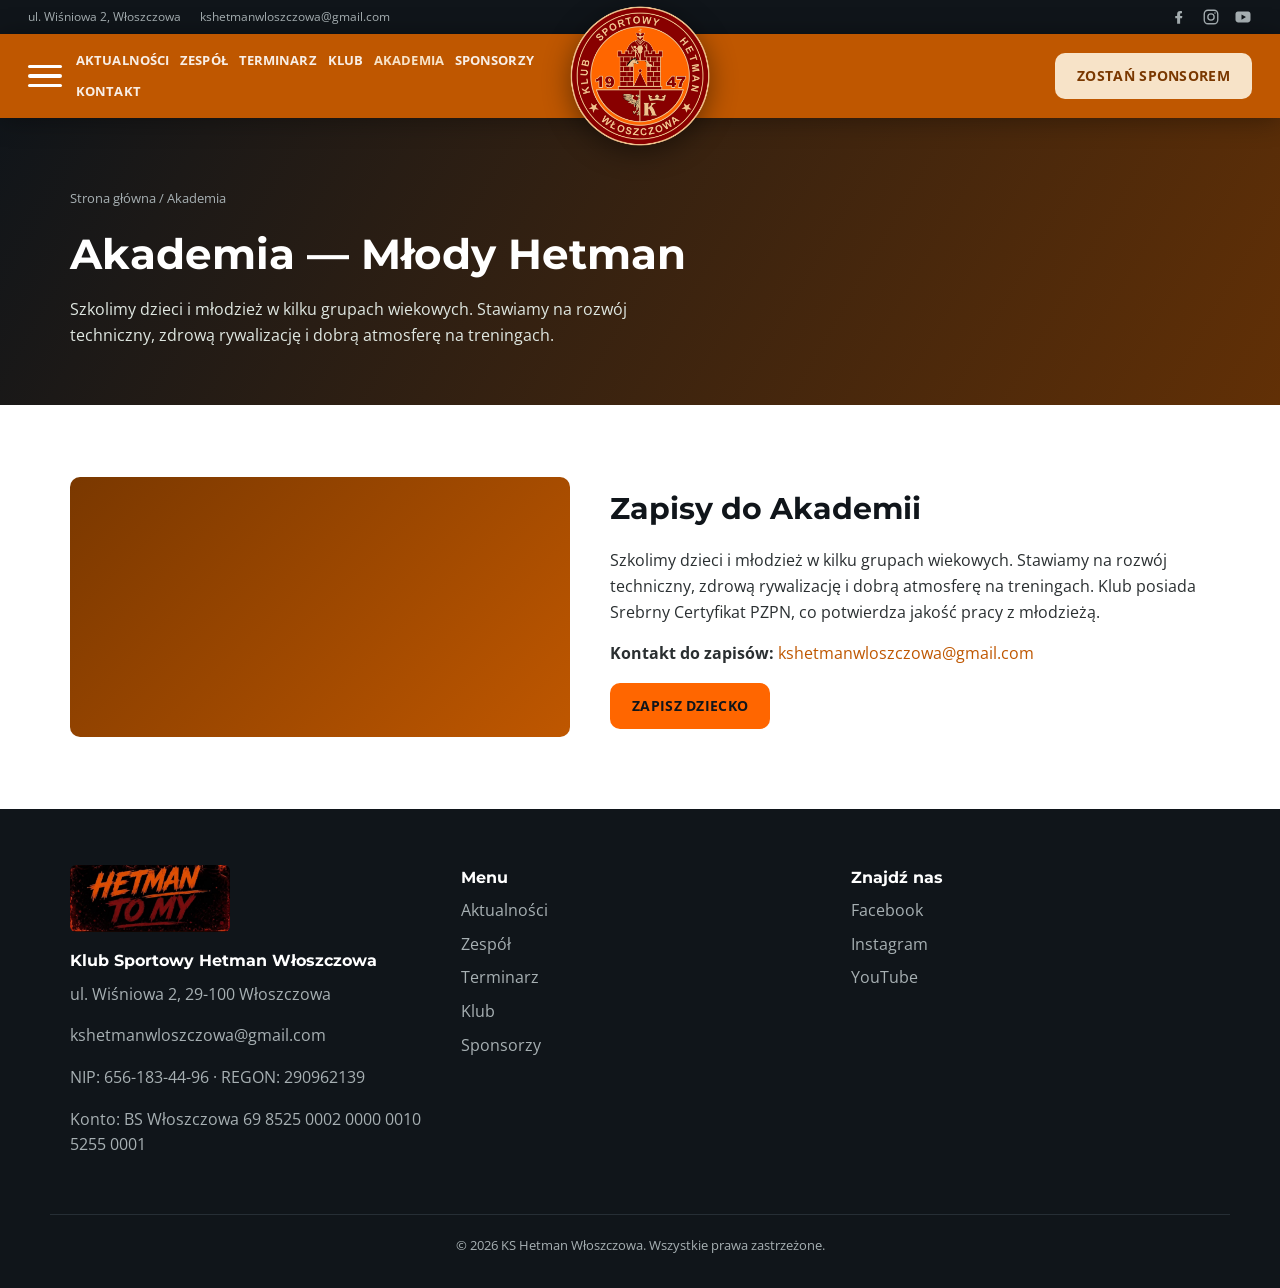
==== commit f0a91836: "Add footer banner image, recrop and sharpen the hero photo - Footer: small 'Hetman to My' banner ima" ====
--- a/Strona-hetman/akademia.html
+++ b/Strona-hetman/akademia.html
@@ -73,6 +73,7 @@
 <footer class="site-footer">
   <div class="container footer-grid">
     <div>
+      <img class="footer-banner" src="hetman-to-my.jpg" alt="Hetman to My — KS Hetman Włoszczowa">
       <h3>Klub Sportowy Hetman Włoszczowa</h3>
       <p>ul. Wiśniowa 2, 29-100 Włoszczowa</p>
       <p><a href="mailto:kshetmanwloszczowa@gmail.com">kshetmanwloszczowa@gmail.com</a></p>
--- a/Strona-hetman/style.css
+++ b/Strona-hetman/style.css
@@ -178,16 +178,37 @@
 
 /* ===== HERO: pełnoekranowe zdjęcie, tekst dosunięty do dołu (styl dużych klubów) ===== */
 .hero {
+  position: relative;
+  overflow: hidden;
   background-color: var(--color-primary-dark);
+  color: var(--color-white);
+  min-height: 100vh;
+  display: flex;
+  align-items: flex-end;
+  padding: 40px 20px 80px;
+}
+/* Samo zdjęcie na osobnej warstwie — filtr (ostrość/kontrast) nie odbija się
+   na tekście, a kadrowanie (pozycja) trzymamy tu, żeby łatwo je poprawiać. */
+.hero::before {
+  content: "";
+  position: absolute;
+  inset: 0;
+  background-image: var(--hero-img);
   background-size: cover;
-  background-position: center 22%;
-  color: var(--color-white);
-  min-height: 100vh;
-  display: flex;
-  align-items: flex-end;
-  padding: 40px 20px 160px;
-}
-.hero-content { max-width: 720px; }
+  background-position: center 50%;
+  filter: contrast(1.1) saturate(1.15) brightness(1.05);
+  z-index: 0;
+}
+/* Gradient dla czytelności tekstu — osobna warstwa NAD zdjęciem, więc filtr
+   powyżej nie rozjaśnia/nie zmienia przyciemnienia dołu. */
+.hero::after {
+  content: "";
+  position: absolute;
+  inset: 0;
+  background: linear-gradient(180deg, rgba(16,21,26,0.25) 0%, rgba(16,21,26,0.45) 45%, rgba(16,21,26,0.95) 100%);
+  z-index: 1;
+}
+.hero-content { position: relative; z-index: 2; max-width: 720px; }
 .hero-feature-badge {
   display: inline-block;
   background: var(--color-accent);
@@ -220,66 +241,6 @@
 .btn-primary { background: var(--color-accent); color: var(--color-dark); }
 .btn-outline { border: 2px solid var(--color-white); color: var(--color-white); }
 
-/* ===== PASEK MECZOWY: "pływająca" belka najeżdżająca na dół zdjęcia hero ===== */
-.match-bar {
-  position: relative;
-  z-index: 5;
-  margin: -90px 0 40px;
-}
-.match-bar-inner {
-  display: flex;
-  flex-wrap: wrap;
-  gap: 2px;
-  border-radius: var(--radius);
-  overflow: hidden;
-  box-shadow: 0 20px 45px rgba(0,0,0,0.3);
-}
-.match-card {
-  background: var(--color-white);
-  color: var(--color-text);
-  padding: 22px;
-}
-.match-card-inline { flex: 2; min-width: 300px; }
-.match-card-label {
-  display: block;
-  text-transform: uppercase;
-  font-size: 0.7rem;
-  font-weight: 800;
-  color: var(--color-primary);
-  letter-spacing: 0.5px;
-  margin-bottom: 10px;
-}
-.match-teams {
-  display: flex;
-  align-items: center;
-  justify-content: space-between;
-  margin: 6px 0 14px;
-}
-.team { display: flex; flex-direction: column; align-items: center; gap: 6px; flex: 1; }
-.team img { width: 52px; height: 52px; object-fit: contain; }
-.team span { font-weight: 700; font-size: 0.8rem; text-align: center; }
-.match-score { font-weight: 800; font-size: 1.1rem; color: var(--color-muted); }
-.match-meta { text-align: center; font-size: 0.8rem; color: var(--color-muted); margin: 0; }
-.match-meta-league { font-weight: 700; color: var(--color-primary); margin-top: 2px; }
-
-.last-match-strip {
-  background: var(--color-dark);
-  padding: 22px;
-}
-.last-match-strip-inline { flex: 1; min-width: 220px; display: flex; flex-direction: column; justify-content: center; }
-.last-match-strip .match-card-label { color: var(--color-accent); }
-.last-match-row {
-  display: flex;
-  align-items: center;
-  justify-content: space-between;
-  font-weight: 700;
-  color: var(--color-white);
-}
-
-@media (max-width: 700px) {
-  .hero { padding-bottom: 210px; }
-  .match-bar-inner { border-radius: var(--radius); }
-}
 
 /* ===== BANER PODSTRONY (nagłówek na osobnych stronach, np. Aktualności, Zespół) ===== */
 .page-hero {
@@ -310,22 +271,64 @@
 /* ===== SKRÓTY / KAFELKI "POZNAJ KLUB" (strona główna → podstrony) ===== */
 .quick-links-grid {
   display: grid;
-  grid-template-columns: repeat(auto-fit, minmax(200px, 1fr));
-  gap: 20px;
+  grid-template-columns: repeat(auto-fit, minmax(210px, 1fr));
+  gap: 18px;
 }
 .quick-link-card {
   display: block;
-  background: var(--color-white);
-  border-radius: var(--radius);
-  padding: 26px 22px;
-  box-shadow: var(--shadow);
-  border-top: 3px solid var(--color-accent);
-  transition: transform 0.25s ease, box-shadow 0.25s ease;
-}
-.quick-link-card:hover { transform: translateY(-6px); box-shadow: var(--shadow-lg); }
-.quick-link-card h3 { margin-bottom: 6px; font-size: 1.1rem; }
-.quick-link-card p { margin: 0; color: var(--color-muted); font-size: 0.88rem; }
-.quick-link-card span.quick-link-arrow { display: inline-block; margin-top: 10px; font-weight: 800; color: var(--color-primary); }
+  position: relative;
+  overflow: hidden;
+  background: var(--color-dark-2);
+  border-radius: 18px;
+  padding: 28px 24px;
+  border: 1px solid rgba(255,255,255,0.07);
+  isolation: isolate;
+  transition: transform 0.3s ease, border-color 0.3s ease, box-shadow 0.3s ease;
+}
+.quick-link-card::before {
+  content: "";
+  position: absolute;
+  top: -60%;
+  right: -30%;
+  width: 220px;
+  height: 220px;
+  background: radial-gradient(circle, rgba(255,102,0,0.35), transparent 70%);
+  opacity: 0;
+  z-index: -1;
+  transition: opacity 0.35s ease;
+}
+.quick-link-card:hover {
+  transform: translateY(-6px);
+  border-color: rgba(255,102,0,0.5);
+  box-shadow: 0 24px 48px rgba(0,0,0,0.35);
+}
+.quick-link-card:hover::before { opacity: 1; }
+.quick-link-icon {
+  display: inline-flex;
+  align-items: center;
+  justify-content: center;
+  width: 46px;
+  height: 46px;
+  border-radius: 13px;
+  margin-bottom: 20px;
+  background: linear-gradient(135deg, var(--color-accent), var(--color-primary-dark));
+  color: var(--color-white);
+}
+.quick-link-icon svg { width: 24px; height: 24px; }
+.quick-link-card h3 { margin-bottom: 8px; font-size: 1.12rem; color: var(--color-white); }
+.quick-link-card p { margin: 0 0 22px; color: var(--color-muted-light); font-size: 0.88rem; line-height: 1.5; }
+.quick-link-card span.quick-link-arrow {
+  display: inline-flex;
+  align-items: center;
+  gap: 6px;
+  font-weight: 800;
+  font-size: 0.78rem;
+  text-transform: uppercase;
+  letter-spacing: 0.4px;
+  color: var(--color-accent);
+  transition: gap 0.25s ease;
+}
+.quick-link-card:hover span.quick-link-arrow { gap: 10px; }
 
 .section-more { text-align: center; margin-top: 36px; }
 
@@ -425,6 +428,58 @@
 }
 .news-date { color: var(--color-muted); font-size: 0.78rem; text-transform: uppercase; margin-left: 8px; }
 .news-link { font-weight: 700; }
+
+/* ===== AKTUALNOŚCI — układ "portal newsowy": 1 duży artykuł + lista mniejszych ===== */
+.news-portal {
+  display: grid;
+  grid-template-columns: 1.5fr 1fr;
+  gap: 24px;
+  align-items: stretch;
+}
+.news-feature {
+  position: relative;
+  display: flex;
+  align-items: flex-end;
+  min-height: 460px;
+  border-radius: var(--radius);
+  overflow: hidden;
+  background-size: cover;
+  background-position: center 22%;
+  box-shadow: var(--shadow);
+  color: var(--color-white);
+}
+.news-feature::before {
+  content: "";
+  position: absolute;
+  inset: 0;
+  background: linear-gradient(180deg, rgba(16,21,26,0.05) 25%, rgba(16,21,26,0.92) 100%);
+}
+.news-feature-body { position: relative; z-index: 2; padding: 30px; }
+.news-feature-body .news-tag { background: var(--color-accent); color: var(--color-dark); }
+.news-feature-body .news-date { color: rgba(255,255,255,0.75); }
+.news-feature-body h3 {
+  color: var(--color-white);
+  font-size: clamp(1.35rem, 2.2vw, 1.85rem);
+  line-height: 1.22;
+  margin: 14px 0 10px;
+}
+.news-feature-body p { color: rgba(255,255,255,0.85); max-width: 540px; font-size: 0.95rem; margin-bottom: 14px; }
+.news-feature-body .news-link { color: var(--color-white); }
+
+.news-list { display: flex; flex-direction: column; }
+.news-list-item { padding: 18px 2px; border-bottom: 1px solid #ececec; }
+.news-list-item:first-child { padding-top: 2px; }
+.news-list-item:last-child { border-bottom: none; }
+.news-list-item .news-tag { margin: 0 8px 0 0; }
+.news-list-item .news-date { margin-left: 0; }
+.news-list-item h4 { font-size: 1.02rem; line-height: 1.3; margin: 8px 0 0; }
+.news-list-item h4 a { color: var(--color-text); }
+.news-list-item h4 a:hover { color: var(--color-primary); text-decoration: underline; }
+
+@media (max-width: 860px) {
+  .news-portal { grid-template-columns: 1fr; }
+  .news-feature { min-height: 320px; }
+}
 
 /* ===== ZESPÓŁ (pełna strona kadry, styl jak "Poznaj drużynę") ===== */
 .squad-grid {
@@ -487,22 +542,19 @@
 .team-see-all:hover { color: var(--color-white); }
 
 .team-carousel { position: relative; }
+.team-carousel-viewport { overflow: hidden; }
 .team-carousel-track {
   display: flex;
   gap: 4px;
-  overflow-x: auto;
-  scroll-snap-type: x mandatory;
-  scrollbar-width: none;
-  padding-bottom: 4px;
-}
-.team-carousel-track::-webkit-scrollbar { display: none; }
+  width: max-content;
+  will-change: transform;
+}
 .team-carousel-card {
-  flex: 0 0 220px;
-  scroll-snap-align: start;
+  flex: 0 0 300px;
   display: block;
 }
 .team-carousel-photo {
-  height: 280px;
+  height: 400px;
   background-size: cover;
   background-position: top center;
   background-color: var(--color-dark-2);
@@ -532,15 +584,15 @@
 }
 .carousel-arrow {
   position: absolute;
-  top: 40%;
+  top: 44%;
   transform: translateY(-50%);
   background: rgba(16,21,26,0.7);
   border: 1px solid rgba(255,255,255,0.25);
   color: var(--color-white);
-  width: 40px;
-  height: 40px;
+  width: 44px;
+  height: 44px;
   border-radius: 50%;
-  font-size: 1.3rem;
+  font-size: 1.4rem;
   line-height: 1;
   cursor: pointer;
   z-index: 5;
@@ -550,9 +602,171 @@
 .carousel-arrow-right { right: -8px; }
 
 @media (max-width: 700px) {
-  .team-carousel-card { flex: 0 0 160px; }
-  .team-carousel-photo { height: 200px; }
+  .team-carousel-card { flex: 0 0 200px; }
+  .team-carousel-photo { height: 260px; }
   .carousel-arrow { display: none; }
+}
+
+/* ===== MECZE PIERWSZEJ DRUŻYNY (spotlight: poprzedni / najbliższy / kolejny) ===== */
+.fixture-spotlight {
+  display: grid;
+  grid-template-columns: repeat(3, 1fr);
+  gap: 22px;
+  align-items: center;
+  margin-top: 24px;
+}
+.fixture-card {
+  background: var(--color-white);
+  border-radius: var(--radius);
+  overflow: hidden;
+  box-shadow: var(--shadow);
+  display: flex;
+  flex-direction: column;
+}
+.fixture-card-top {
+  display: flex;
+  justify-content: space-between;
+  align-items: center;
+  gap: 10px;
+  padding: 14px 18px;
+  background: var(--color-bg-alt);
+}
+.fixture-date { font-size: 0.78rem; color: var(--color-muted); }
+.fixture-date strong {
+  font-family: var(--font-heading);
+  font-size: 1rem;
+  color: var(--color-text);
+  margin-right: 6px;
+}
+.fixture-competition {
+  text-transform: uppercase;
+  font-weight: 700;
+  color: var(--color-muted);
+  font-size: 0.65rem;
+  letter-spacing: 0.4px;
+  white-space: nowrap;
+}
+
+.fixture-teams {
+  display: flex;
+  align-items: center;
+  justify-content: space-between;
+  gap: 10px;
+  padding: 26px 18px;
+  flex: 1;
+}
+.fixture-team {
+  display: flex;
+  flex-direction: column;
+  align-items: center;
+  gap: 10px;
+  flex: 1;
+  text-align: center;
+  min-width: 0;
+}
+.fixture-team img {
+  width: 60px;
+  height: 60px;
+  object-fit: contain;
+  background: var(--color-white);
+  border-radius: 50%;
+  padding: 8px;
+  box-shadow: 0 2px 10px rgba(0,0,0,0.14);
+}
+.fixture-team span {
+  font-weight: 800;
+  font-size: 0.8rem;
+  line-height: 1.25;
+  color: var(--color-text);
+}
+.fixture-vs { font-family: var(--font-heading); font-weight: 800; font-size: 1rem; color: var(--color-muted); }
+.fixture-score {
+  background: var(--color-accent);
+  color: var(--color-white);
+  font-family: var(--font-heading);
+  font-weight: 900;
+  font-size: 1.3rem;
+  padding: 10px 14px;
+  border-radius: 10px;
+  min-width: 58px;
+  text-align: center;
+  font-variant-numeric: tabular-nums;
+}
+
+.fixture-venue {
+  display: flex;
+  flex-direction: column;
+  gap: 2px;
+  padding: 14px 18px;
+  background: var(--color-bg-alt);
+  font-size: 0.78rem;
+}
+.fixture-venue-name { font-weight: 700; color: var(--color-text); }
+.fixture-venue-address { color: var(--color-muted); font-size: 0.72rem; }
+
+/* Karta najbliższego meczu — wyróżniona kolorem klubowym i efektem 3D, jak u dużych klubów */
+.fixture-card-next {
+  background: linear-gradient(160deg, var(--color-primary) 0%, var(--color-primary-dark) 100%);
+  box-shadow: 0 30px 60px -10px rgba(0,0,0,0.5), 0 10px 20px rgba(191,87,0,0.35);
+  transform: perspective(1000px) scale(1.09) rotateX(2deg);
+  transform-origin: bottom center;
+  position: relative;
+  z-index: 2;
+  transition: transform 0.35s ease, box-shadow 0.35s ease;
+}
+.fixture-card-next:hover {
+  transform: perspective(1000px) scale(1.11) rotateX(0deg);
+  box-shadow: 0 36px 70px -8px rgba(0,0,0,0.55), 0 12px 24px rgba(191,87,0,0.4);
+}
+.fixture-card-next .fixture-card-top { background: rgba(0,0,0,0.18); }
+.fixture-card-next .fixture-date,
+.fixture-card-next .fixture-date strong,
+.fixture-card-next .fixture-competition { color: rgba(255,255,255,0.85); }
+.fixture-card-next .fixture-team span { color: var(--color-white); }
+.fixture-card-next .fixture-vs { color: rgba(255,255,255,0.65); }
+.fixture-card-next .fixture-venue { background: rgba(0,0,0,0.18); }
+.fixture-card-next .fixture-venue-name { color: var(--color-white); }
+.fixture-card-next .fixture-venue-address { color: rgba(255,255,255,0.72); }
+.fixture-next-label-wrap { text-align: center; padding-top: 14px; }
+.fixture-next-label {
+  display: inline-block;
+  background: var(--color-cream);
+  color: var(--color-primary-dark);
+  font-size: 0.65rem;
+  font-weight: 800;
+  text-transform: uppercase;
+  letter-spacing: 0.4px;
+  padding: 5px 14px;
+  border-radius: 20px;
+}
+
+/* Odliczanie do najbliższego meczu */
+.fixture-countdown {
+  display: flex;
+  justify-content: center;
+  align-items: baseline;
+  gap: 14px;
+  padding: 0 18px 22px;
+}
+.fixture-countdown-item { display: flex; align-items: baseline; gap: 3px; }
+.fixture-countdown-value {
+  font-family: var(--font-heading);
+  font-weight: 900;
+  font-size: 1.9rem;
+  color: var(--color-white);
+  line-height: 1;
+  font-variant-numeric: tabular-nums;
+}
+.fixture-countdown-label {
+  font-weight: 700;
+  font-size: 0.8rem;
+  color: rgba(255,255,255,0.65);
+  text-transform: uppercase;
+}
+
+@media (max-width: 900px) {
+  .fixture-spotlight { grid-template-columns: 1fr; }
+  .fixture-card-next { transform: none; }
 }
 
 /* ===== TERMINARZ ===== */
@@ -764,6 +978,14 @@
   display: grid;
   grid-template-columns: repeat(auto-fit, minmax(200px, 1fr));
   gap: 32px;
+}
+.footer-banner {
+  display: block;
+  max-width: 160px;
+  width: 100%;
+  height: auto;
+  border-radius: 6px;
+  margin-bottom: 16px;
 }
 .footer-grid h3 { color: var(--color-white); font-size: 1rem; }
 .footer-grid a { display: block; color: var(--color-muted-light); margin-bottom: 8px; }
